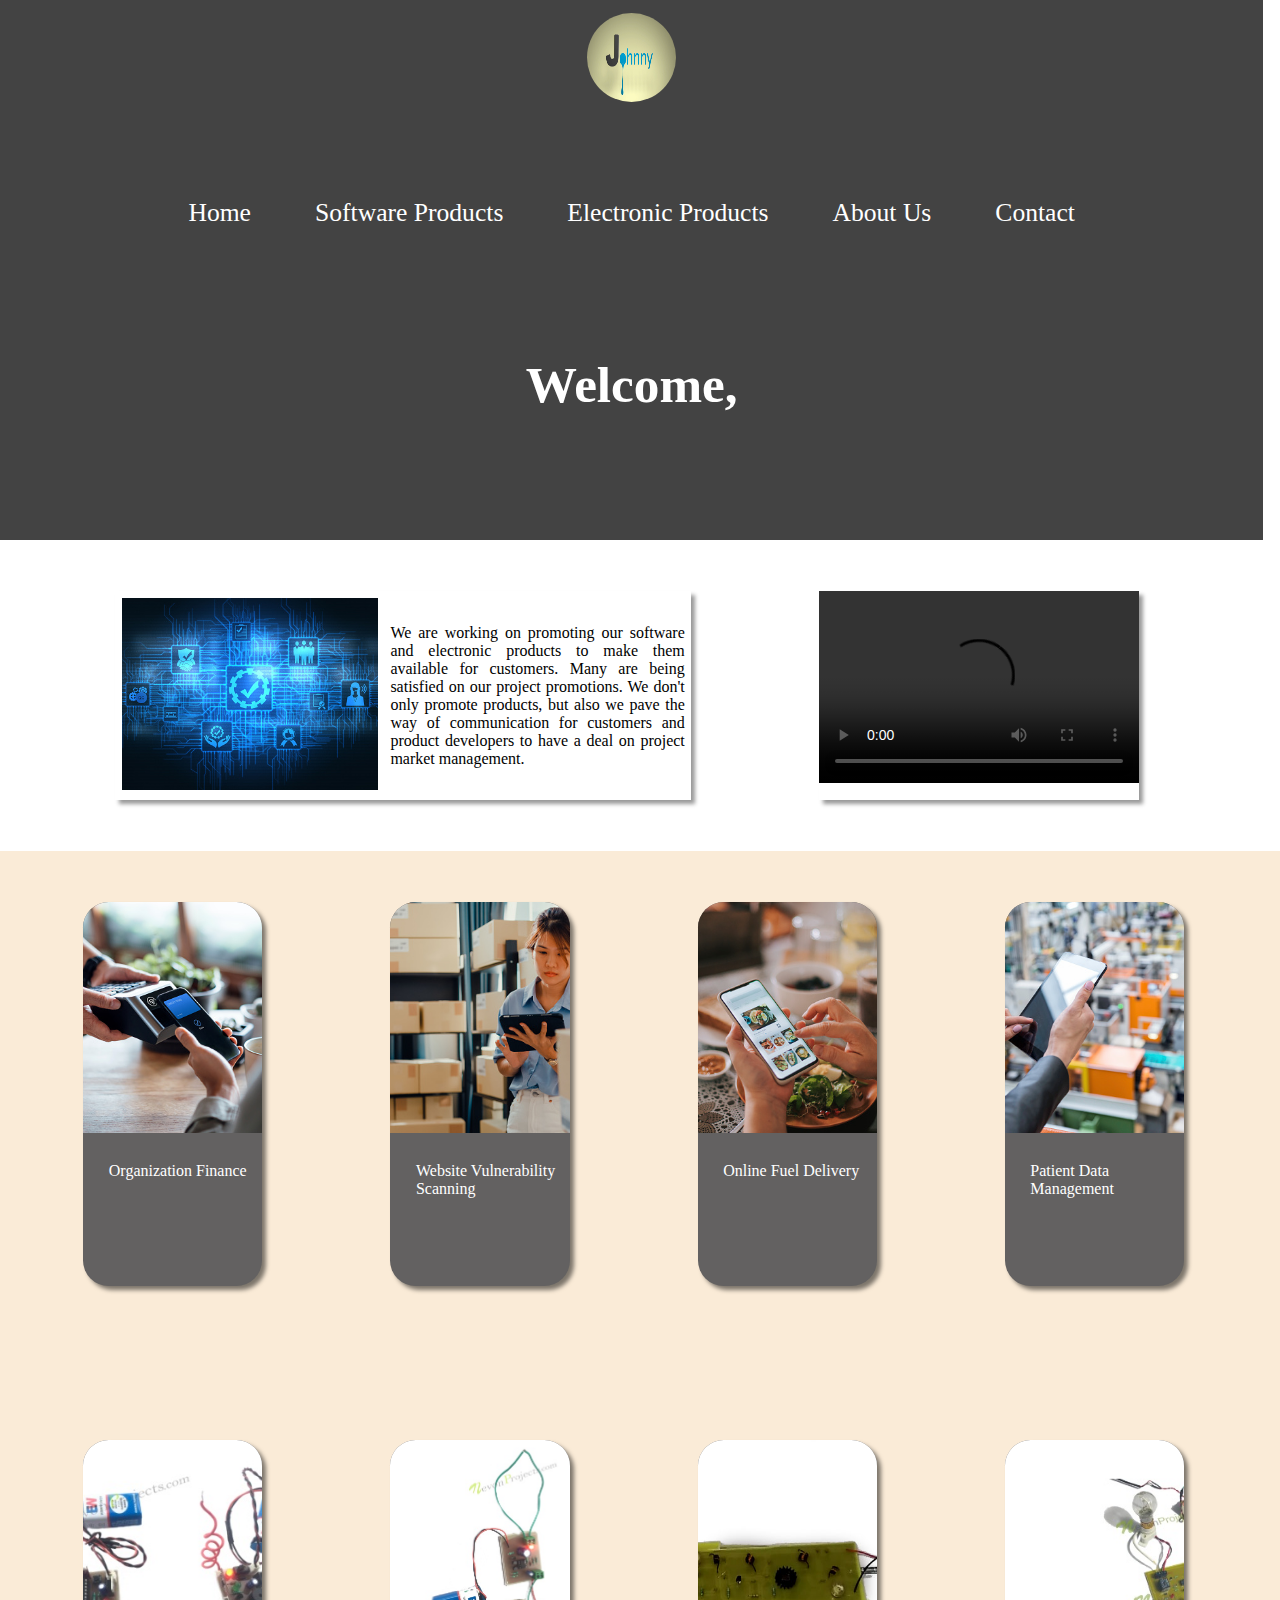
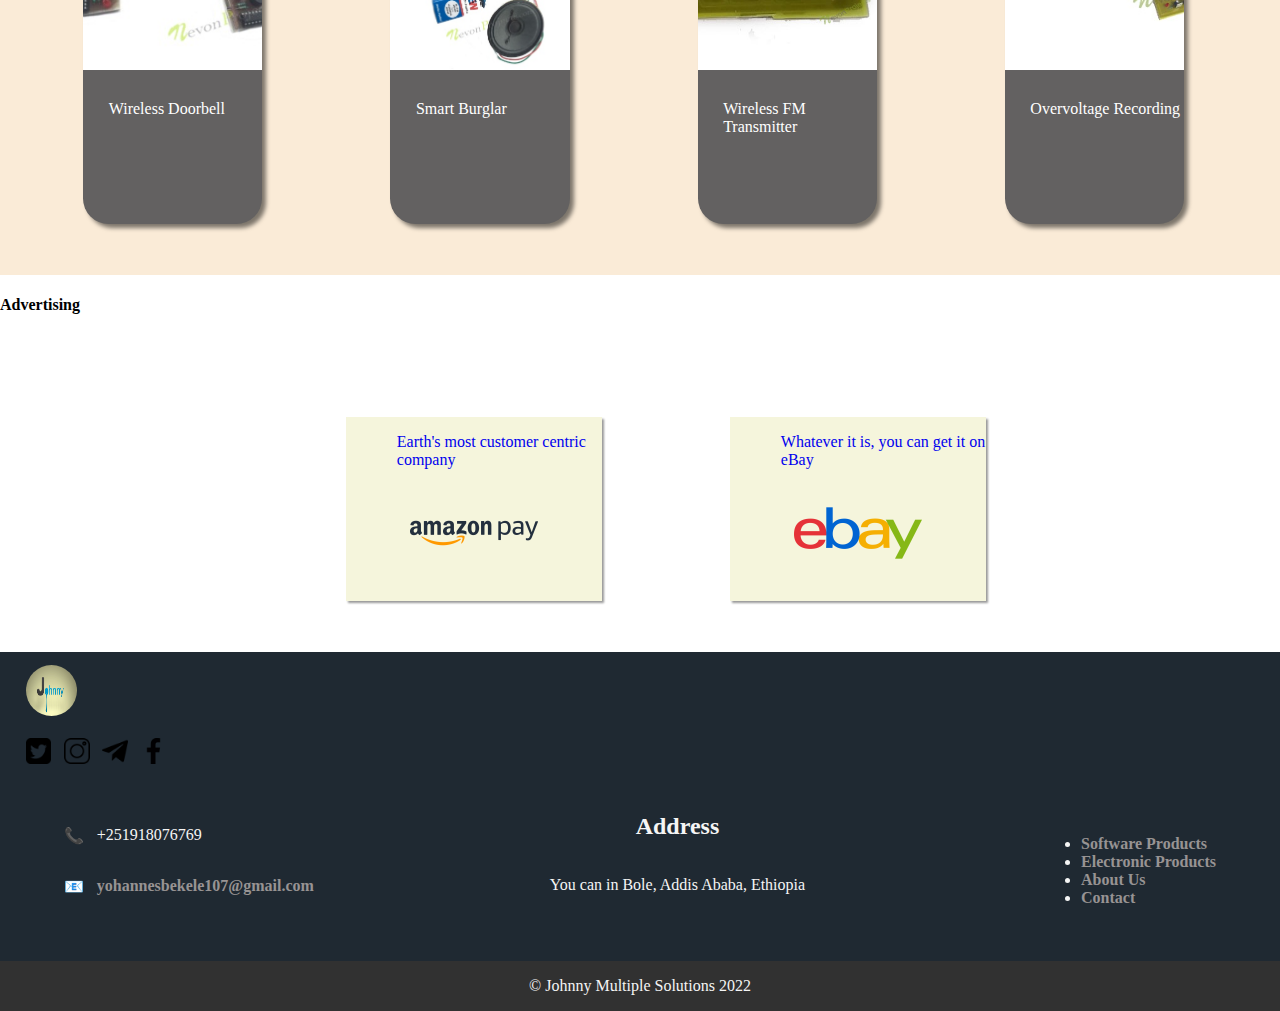
==== src/Index.html @ c93b0f49 "Add CSS and JavaScript" ====
<!DOCTYPE html>
<html lang="en">
  <head>
    <meta charset="UTF-8" />
    <meta http-equiv="X-UA-Compatible" content="IE=edge" />
    <meta name="viewport" content="width=device-width, initial-scale=1.0" />
    <title>Home</title>
    <link rel="stylesheet" href="header.css">
    <link rel="stylesheet" href="home.css">
    <link rel="stylesheet" href="footer.css">
  </head>
  <body>
   <header aria-label="header">
      <div class="header">
        <div class="header__logo_container"><img src="Images/Icons/logo.png" alt="Logo of the website" class="header__logo" /></div>
        <nav aria-label="navigation" class="header__navigation">
          <div><a href="Index.html">Home</a></div>
          <div><a href="software_products.html">Software Products</a></div>
          <div><a href="electonic_products.html">Electronic Products</a></div>
          <div><a href="about_us.html">About Us</a></div>
          <div><a href="contact_us.html">Contact</a></div>
        </nav>
        <h1 class="header__welcome">Welcome,</h1>
        <div class="header__hamburger">
          <img
            src="Images/Icons/menu.png"
            alt="Menu bar for navigation"
            aria-label="Menu" class="header__hamburgermenu" hidden="true" 
          />
        </div>
      </div>
   </header>
    <section class="description">
      <div class="intro">
        <h1 hidden>Introduction</h1>
        <div class="p_description">
            <div class="image_description">
                <img
                src="Images/Products/product9.jpg"
                alt="Image which describes the work of the website"
                class="description_image"
                />
            </div>
            <div class="paragraph_description">
            We are working on promoting our software and electronic products to make them available for customers.
            Many are being satisfied on our project promotions. We don't only promote products, but also we pave the way of communication
            for customers and product developers to have a deal on project market management.
            </div>
        </div>
        <div class="video_description">
            <video controls class="video">
            <source src="Video/video_2022-12-27_19-14-03.mp4">
            <track src="Video/captions.vtt" kind="captions" srclang="en" label="English" default>
            </video>
        </div>
      </div>
    </section>
    <main>
      <div class="products">
        <h1 hidden>Our Products</h1>
        <section class="software">
            <h2 hidden>Software Products</h2>
            <div class="software_products">
                <a href="description.html?id=1">
                    <div class="product">
                        <div class="product_image">
                            <img
                            src="Images/Products/product1.jpg"
                            alt="Organization Finance"
                            class="image_product"
                            />
                        </div>
                        <div class="product_description">
                            <p>Organization Finance</p>
                        </div>
                    </div>
                </a>
                <a href="description.html?id=2">
                    <div class="product">
                        <div class="product_image">
                        <img
                        src="Images/Products/product2.jpg"
                        alt="Organization Finance"
                        class="image_product"
                        />
                        </div>
                        <div class="product_description"><p>Website Vulnerability Scanning</p></div>
                    </div>
                </a>
                <a href="description.html?id=3">
                    <div class="product">
                        <div class="product_image">
                        <img
                        src="Images/Products/product3.jpg"
                        alt="Organization Finance"
                        class="image_product"
                        />
                        </div>
                        <div class="product_description"><p>Online Fuel Delivery</p></div>
                    </div>
                </a>
                <a href="description.html?id=4">
                    <div class="product">
                        <div class="product_image">
                        <img
                        src="Images/Products/product4.jpg"
                        alt="Organization Finance"
                        class="image_product"
                        />
                        </div>
                        <div class="product_description">
                            <div><p>Patient Data Management</p></div>
                        </div>
                    </div>
                </a>
            </div>
        </section>
        <section class="electronic">
            <h2 hidden>Electronic Products</h2>
            <div class="electronic_products">
            <a href="description.html?id=5">
                <div class="product">
                <div class="product_image">
                <img
                src="Images/Products/product21.jpg"
                alt="Wireless Doorbell Calling App"
                class="image_product"
                />
                </div>
                <div class="product_description"><p>Wireless Doorbell</p></div>
            </div>
            </a>
            <a href="description.html?id=6">
            <div class="product">
                <div class="product_image">
                <img
                src="Images/Products/product22.jpg"
                alt="Wireless Doorbell Calling App"
                class="image_product"
                />
                </div>
                <div class="product_description"><p>Smart Burglar</p></div>
            </div>
            </a>
            <a href="description.html?id=7">
            <div class="product">
                <div class="product_image">
                <img
                src="Images/Products/product23.jpg"
                alt="Wireless Doorbell Calling App"
                class="image_product"
                />
                </div>
                <div class="product_description"><p>Wireless FM Transmitter</p></div>
            </div>
            </a>
            <a href="description.html?id=8">
            <div class="product">
                <div class="product_image">
                <img
                src="Images/Products/product24.jpg"
                alt="Wireless Doorbell Calling App"
                class="image_product"
                />
                </div>
                <div class="product_description"><p>Overvoltage Recording</p></div>
            </div>
            </a>
            </div>
        </section>
      </div>
    </main> 
    <section>
      <h4>Advertising</h4>
      <div class="sponsors">
        <div class="sponsor">
          <a href="http://www.amazon.com">
            <div><p>Earth's most customer centric company</p></div>
            <div class="sponsor_image">
              <img
              src="Images/Icons/amazon-pay.png"
              alt="the logo of amazon"
              class="sponsor_lists"
            />
            </div>
          </a>
        </div>
        <div class="sponsor">
          <a href="http://www.ebay.com">
            <div><p>Whatever it is, you can get it on eBay</p></div>
            <div class="sponsor_image">
               <img
              src="Images/Icons/ebay.png"
              alt="The logo of ebay"
              class="sponsor_lists"
            />
            </div>
          </a>
        </div>
    </section>
    <footer aria-label="footer">
      <div class="footer">
        <section>
          <div class="footer__logosection">
            <img src="Images/Icons/logo.png" alt="Logo of the website" class="footer__logofooter"/>
          </div>
        </section>
        <section>
          <div class="socialmedias">
            <div class="socialmedia">
              <a href="https://twitter.com/MathiJo1">
                <img src="Images/Icons/twitter-sign.png" alt="Twitter" class="socialmedia__image" />
              </a>
            </div>
            <div class="socialmedia">
              <a href="https://www.instagram.com/prime12961/">
                <img src="Images/Icons/instagram.png" alt="Instagram" class="socialmedia__image"  />
              </a>
            </div>
            <div class="socialmedia">
              <a href="https://t.me/JoyeJohn">
                <img src="Images/Icons/telegram.png" alt="Telegram" class="socialmedia__image" />
              </a>
            </div>
            <div class="socialmedia">
              <a href="https://www.facebook.com/johnny.1158/">
                <img
                  src="Images/Icons/facebook-app-symbol.png"
                  alt="Facebook"
                  class="socialmedia__image" 
                />
              </a>
            </div>
          </div>
        </section>
        <section>
          <div class="address">
            <div class="address__1">
              <div class="phone">
                  <div><p>&#128222;</p></div>
                  <div><p>+251918076769</p></div>
                </a>
              </div>
              <div class="email">
                <a href="https://mail.google.com/mail/u/0/#inbox" >
                  <div class="email__container">
                    <div><p>&#128231;</p></div>
                    <div><p>yohannesbekele107@gmail.com</p></div>
                  </div>
                </a>
              </div>
            </div>
            <div class="address__2">
              <div><h2>Address</h2></div>
              <div>
                <p>You can in Bole, Addis Ababa, Ethiopia</p>
              </div>
            </div>
            <nav class="address__3">
              <div>
                <ul>
                  <li>
                    <a href="software_products.html">Software Products</a>
                  </li>
                  <li>
                    <a href="electonic_products.html">Electronic Products</a>
                  </li>
                  <li><a href="about_us.html">About Us</a></li>
                  <li><a href="contact_us.html">Contact</a></li>
                </ul>
              </div>
            </nav>
          </div>
        </section>
        <div class="copyright">
          <p>&#169; Johnny Multiple Solutions 2022</p>
        </div>
      </div>
    </footer>
    <script src="description.js" defer></script>
    <script src="navigation.js" defer></script>
  </body>
</html>
---- src/header.css ----
body{
    padding: 0;
    margin: 0;
}
a{
    text-decoration: none;
}
.header{
    background-color: rgb(67, 67, 67);
    display: flex;
    flex-direction: column;
    align-items: center;
    justify-content: space-between;
    width: 98.7vw;
    height: 60vh;
    row-gap: 10%;
}
.header__logo{
    width: 7vw;
    height: 7vw;
    border-radius: 3.5vw;
    margin-top: 1vw;
}

.header__navigation{
    display: flex;
    column-gap: 5vw;

}
.header a{
    font-size: 2vw;
    color: white;

}
.header__welcome{
    color: white;
    font-size: 4vw;
}
@media all and (max-width: 1200px){
    .header{
        width: 100vw;
    }
}
@media all and (max-width: 1000px){
    .header__navigation{
        position: fixed;
        z-index: 2;
        top: 10vw;
        right: 0;
        left: 0;
        display: flex;
        flex-direction: column;
        row-gap: 1vw;
        align-items: center;
        background-color: rgb(66, 65, 65);
        color: white;
        clip-path: circle(0% at 0% 0%);
    }
    .header__navigation a{
        display: block;
    }
    .active{
        clip-path: circle(144% at 0% 0%);
    }
    .header{
        width: 100vw;
    }
    .header__hamburgermenu{
        width: 8vw;
        height: 8vw;
        display: block;
        position: fixed;
        top: 1.5vw;
        right: 3vw;
        z-index: 2;
    }
       .header__logo_container{
        width: 100vw;
        height: 10vw;
        background-color: rgb(45, 51, 65);
        position: fixed;
        z-index: 1;
    }
        .logo{
        width: 10vw;
        height: 10vw;
        border-radius: 5vw;
        position: fixed;
        top: 4vw;
        left: 4vw;
    }
    .header__welcome{
        position: relative;
        top: 40vh;
        font-size: 5vw;
    }
}
@media all and (max-width: 600px){
    .header{
        flex-direction: column;
        width: 100vw;
        height: 70vh;
    }
    .header__hamburgermenu{
        width: 8vw;
        height: 8vw;
        display: block;
        position: fixed;
        top: 4vw;
        right: 3vw;
        z-index: 2;
    }
    .header a{
        font-size: 8vw;
    }
    .header__navigation{
        top: 20vw;
    }
    .header__logo_container{
        width: 100vw;
        height: 16vw;
        background-color: rgb(45, 51, 65);
        position: fixed;
        z-index: 1;
    }
    .header__logo{
        width: 10vw;
        height: 10vw;
        border-radius: 5vw;
        position: fixed;
        top: 2vw;
        left: 2vw;
    }
    .header__welcome{
        position: relative;
        top: 20vh;
        font-size: 10vw;
    }
    .header__welcome{
        position: relative;
        top: 50vh;
        font-size: 8vw;
    }
}
---- src/home.css ----
/*description section*/
.intro{
    display: grid;
    grid-template-columns: 45vw 25vw;
    padding: 4vw;
    gap: 10vw;
    margin-left: 5vw;
    margin-right: 2vw;
}
.description_image{
    width: 20vw;
    height: 15vw;
    object-fit: cover;
    object-position: center;
}
.p_description{
    display: flex;
    box-shadow: 4px 4px 4px rgba(0, 0, 0, 0.4);
    padding: 0.5vw;
}
.video{
    width: 25vw;
    height: 15vw;
    
}
.video_description{
    box-shadow: 4px 4px 4px rgba(0, 0, 0, 0.4);
}
.paragraph_description{
    width: 25vw;
    display: flex;
    align-items: center;
    text-align: justify;
    margin-left: 1vw;
}
@media all and (max-width:1100px){
    .intro{
        grid-template-columns: 50vw 30vw;
        padding: 0;
        gap: 5vw;
        
    }
    .description_image{
        width: 25vw;
        height: 25vw;
        margin-left: 0vw;

    }
    .video{
        width: 25vw;
        height: 20vw; 
}
}
@media all and (max-width:900px){

    .intro{
        grid-template-columns: 60vw 30vw;
        padding: 0;
        gap: 3vw;
       
        
    }
    .description_image{
        width: 35vw;
        height: 35vw;

    }
    .video{
        width: 30vw;
        height: 35vw;   
}
    .paragraph_description{
        width: 35vw;
        font-size: 2vw;

    }
}
@media all and (max-width:790px){
    .intro{
        grid-template-columns: 80vw;
        padding: 2vw;
        gap: 2vw;
       
        
    }
    .p_description{
        flex-direction: column;
        margin-left: 6vw;
        margin-bottom: 8vw;
    }
    .description_image{
        width: 70vw;
        height: 40vw;
        margin-left: 2vw;

    }
    .video{
        width: 70vw;
        height: 40vw;  
        margin-left: 6vw; 
    }
    .paragraph_description{
        width: 60vw;
        margin-left: 7vw;
        font-size: 3.5vw;

    }
}
/*products sections*/
 body{
    margin: 0;
}
.products{
    background-color: antiquewhite;
}
.products a{
    text-decoration: none;
    padding-top: 4vw;
    padding-bottom: 4vw;
}
.software_products,
.electronic_products{
    display: grid;
    grid-template-columns: 14vw 14vw 14vw 14vw;
    gap: 10vw;
    margin-left: 6.5vw;

}.software_products{
    margin-bottom: 4vw;
}
.product{
    background-color: rgb(99, 97, 97);
    height: 30vw;
    border-radius: 2vw 2vw 2vw 2vw;
    box-shadow: 4px 4px 4px rgba(0, 0, 0, 0.5);
}
.product:hover{
    opacity: 0.8;
}

.image_product{
    width: 14vw;
    height: 18vw;
    object-fit: cover;
    object-position: center;
    border-radius: 2vw 2vw 0 0;

}
.product p{
   width: 12vw;
   margin-top: 2vw;
   margin-left: 2vw;
   color: white;
}
@media all and (max-width:1000px){
    .software_products,
    .electronic_products{
        grid-template-columns: 22vw 22vw;
        margin-left: 20vw;
    }
    .image_product{
        width: 22vw;
        height: 28vw;
    }
    .product p{
        width: 17vw;
        margin-left: 4vw;
    }
    .product{
        height: 40vw;
        
    }
}
@media all and (max-width:800px){
    .software_products,
    .electronic_products{
        grid-template-columns: 50vw;
        margin-left: 23vw;
    }
    .image_product{
        width: 50vw;
        height: 45vw;
        border-radius: 6vw 6vw 0 0;
    }
    .product p{
        width: 40vw;
        margin-top: 8vw;
        margin-left: 7vw;
    }
    .product{
        height: 80vw;
        border-radius: 6vw 6vw 6vw 6vw;
    }
}
/*sponosors section*/
.sponsors{
    display: grid;
    grid-template-columns: 20vw 20vw;
    gap: 10vw;
    margin-left: 27vw;
    margin-top: 4vw;
    
}
.sponsor{
    width: 20vw;
    display: flex;
    margin-top: 4vw;
    box-shadow: 2px 2px 2px rgba(0, 0, 0, 0.4);
    background-color: beige;

}
.sponsor p{
    margin-left: 4Svw;
    margin-bottom: 0;
}
.sponsor_lists{
    width: 10vw;
    height: 10vw;
    object-fit: cover;
    object-position: center;
    margin-left: 5vw;

}
@media all and (max-width:600px){
    .sponsors{
        grid-template-columns: 60vw;
        margin-left: 20vw;
    }
    .sponsor{
        padding: 1vw;
        width: 60vw;
        display: flex;
        margin-top: 0;
}
    .sponsor_lists{
        width: 50vw;
        height: 20vw;
        margin-left: 4vw;
    }
}
---- src/footer.css ----
body{
    margin: 0;
}
.footer{
    display: flex;
    flex-direction: column;
    background-color: hsl(208, 23%, 16%);
    color: whitesmoke;
    margin-top: 4vw;
}
.socialmedias{
    display: flex;
    column-gap: 1vw;
    margin-bottom: 1vw;
    margin-left: 2vw;
}
.address{
    display: flex;
    justify-content: center;
    align-items: center;
    justify-content: space-between;
    padding: 1vw 5vw;
}
.address__1{
    display: flex;
    flex-direction: column;
    margin-bottom: 1.5vw;
}
.address__2{
    display: flex;
    flex-direction: column;
    align-items: center;
    justify-content: center;
    margin-bottom: 3vw;

}
.phone{
    display: flex;
    column-gap: 1vw;
}
.email__container{
    display: flex;
    column-gap: 1vw;
}
.copyright{
    display: flex;
    justify-content: center;
    background-color: rgb(49, 49, 49);
}
.footer__logofooter{
    width: 4vw;
    height: 4vw;
    border-radius: 2vw;
    margin-bottom: 2vh;
    margin-left: 2vw;
    margin-top: 1vw;

}
.socialmedia__image{
    width: 2vw;
}
.footer a{
    color: rgb(151, 147, 147);
    text-decoration: none;
    font-weight: bold;
}
@media all and (max-width:800px){
    .address{
        flex-direction: column;
        align-items: center;
        justify-content: center;
        margin-bottom: 6vw;
    }
    .socialmedia__image{
        width: 5vw;
    }
    .address__1{
        justify-content: center;
        align-items: center;
    }
    .address__1,
    .address__2{
        font-size: 3.5vw;
    }
    .footer__logofooter{
        width:10vw;
        height: 10vw;
        border-radius: 5vw;
    }
    .footer__logosection{
        display: flex;
        justify-content: center;
    }
    .socialmedias{
        column-gap: 4vw;
        margin-left: 36vw;
    }
}
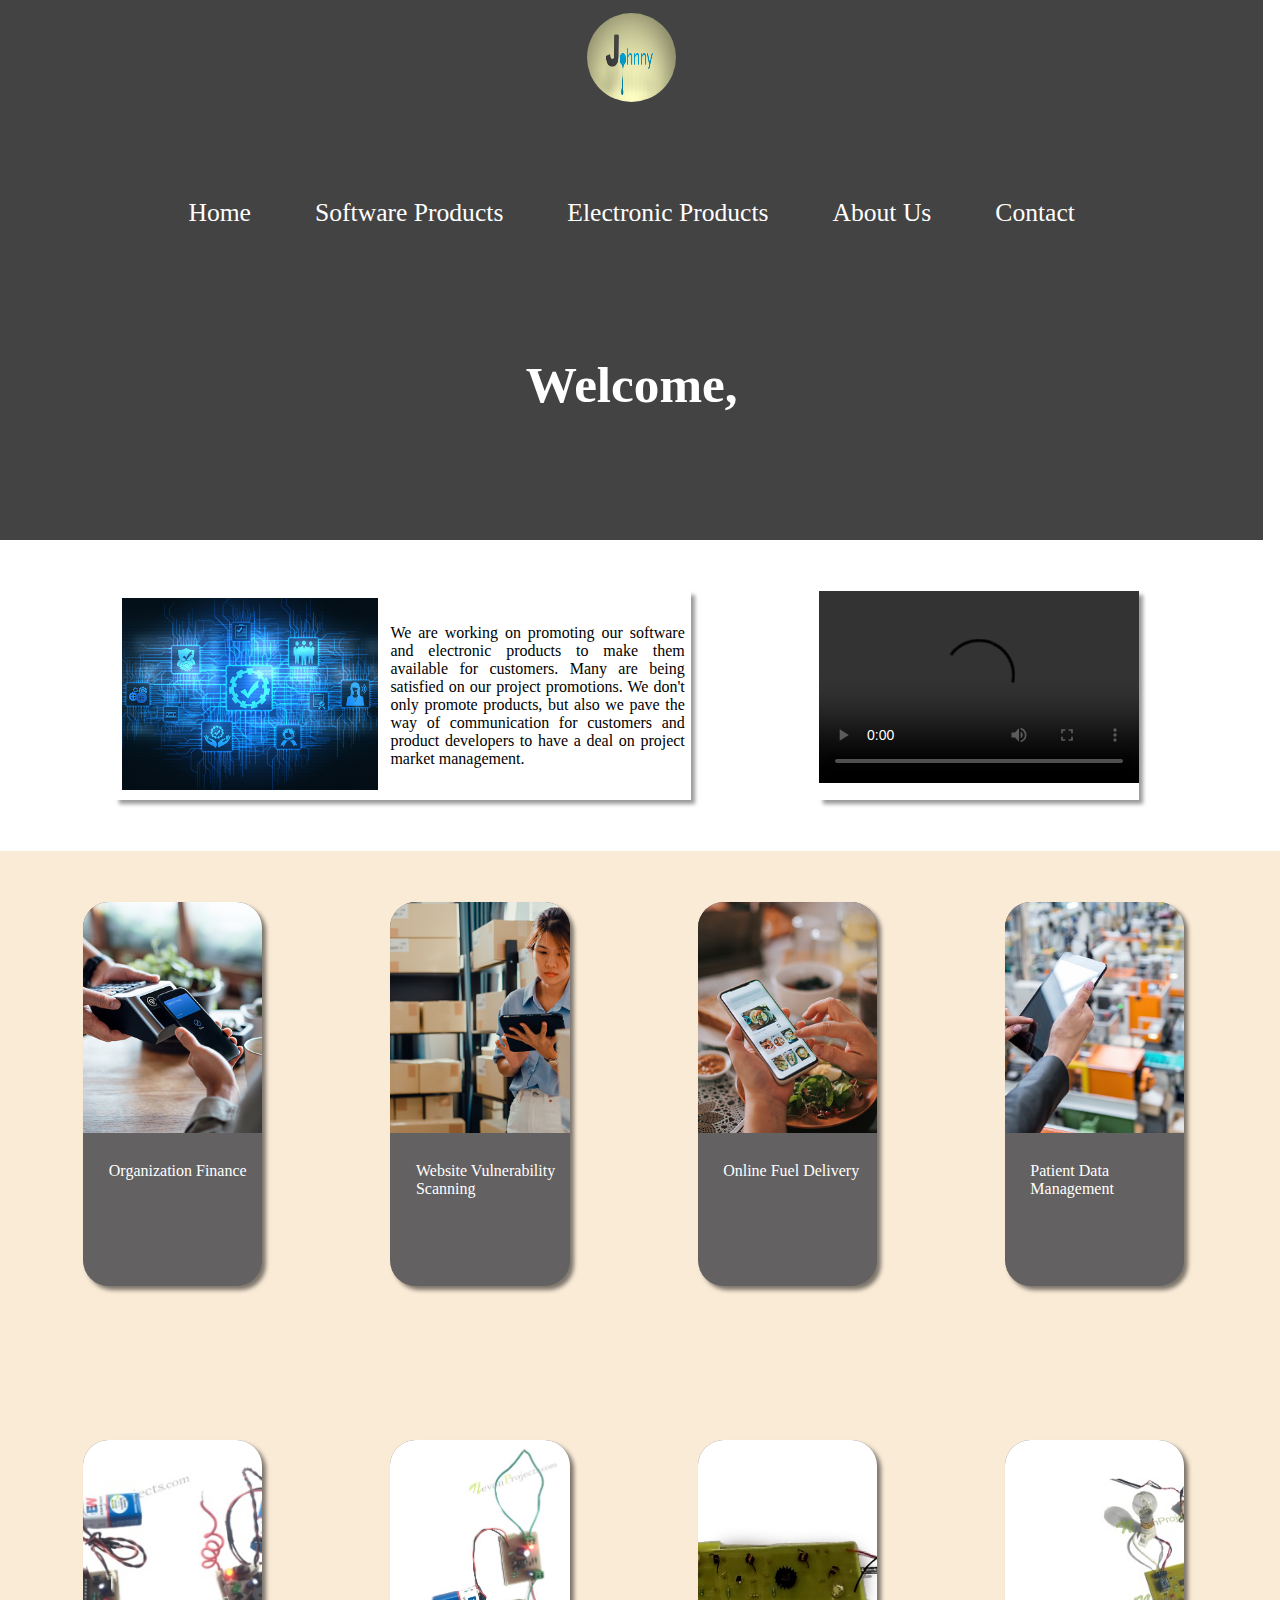
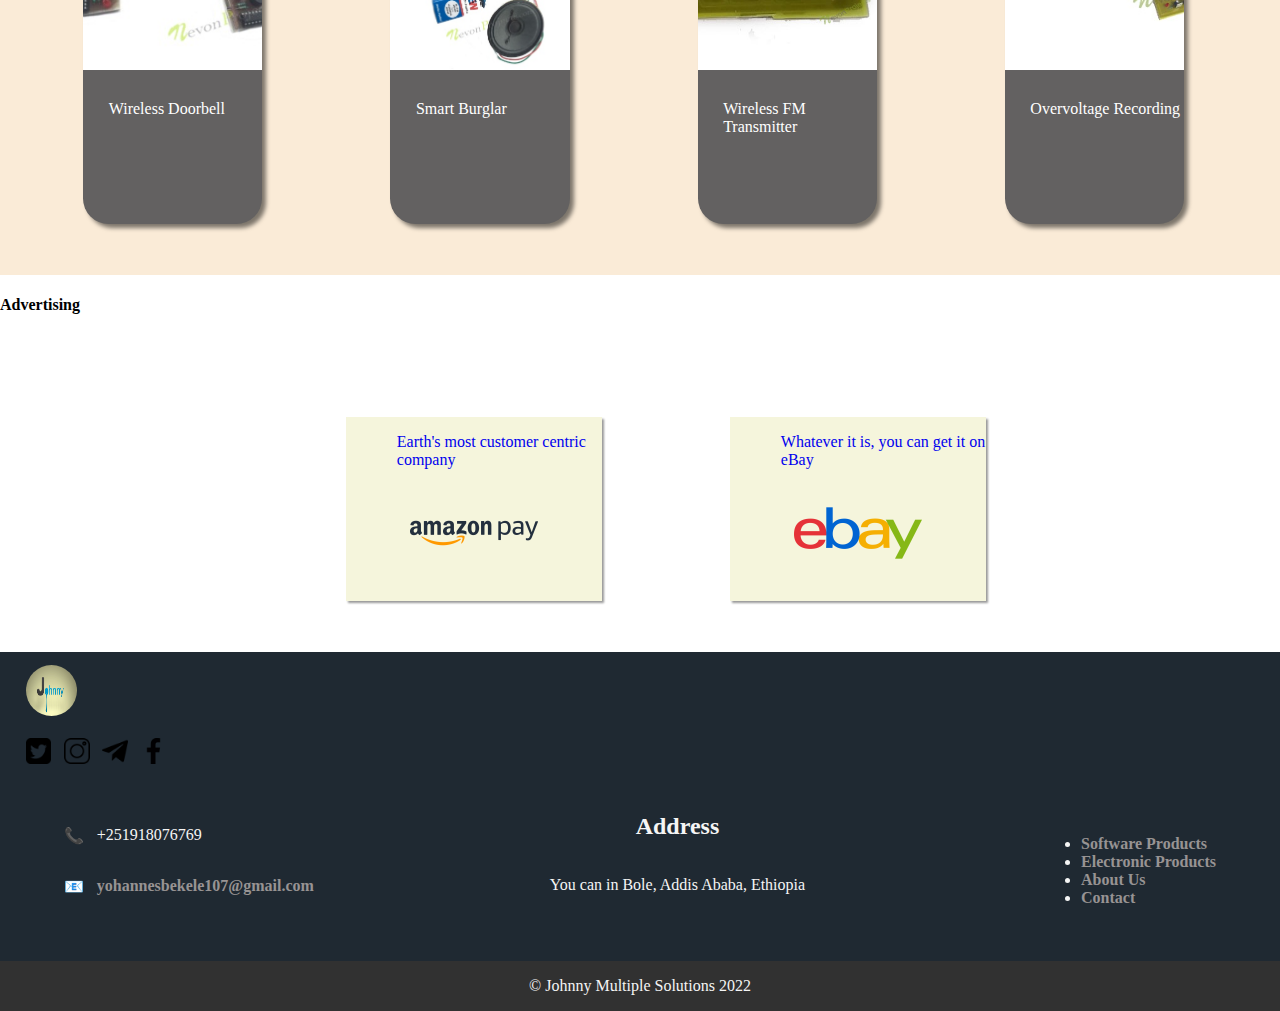
==== commit 7280e712: "Rename Index.html to index.html" ====
--- a/src/Index.html
+++ b/src/Index.html
@@ -14,7 +14,7 @@
       <div class="header">
         <div class="header__logo_container"><img src="Images/Icons/logo.png" alt="Logo of the website" class="header__logo" /></div>
         <nav aria-label="navigation" class="header__navigation">
-          <div><a href="Index.html">Home</a></div>
+          <div><a href="index.html">Home</a></div>
           <div><a href="software_products.html">Software Products</a></div>
           <div><a href="electonic_products.html">Electronic Products</a></div>
           <div><a href="about_us.html">About Us</a></div>
